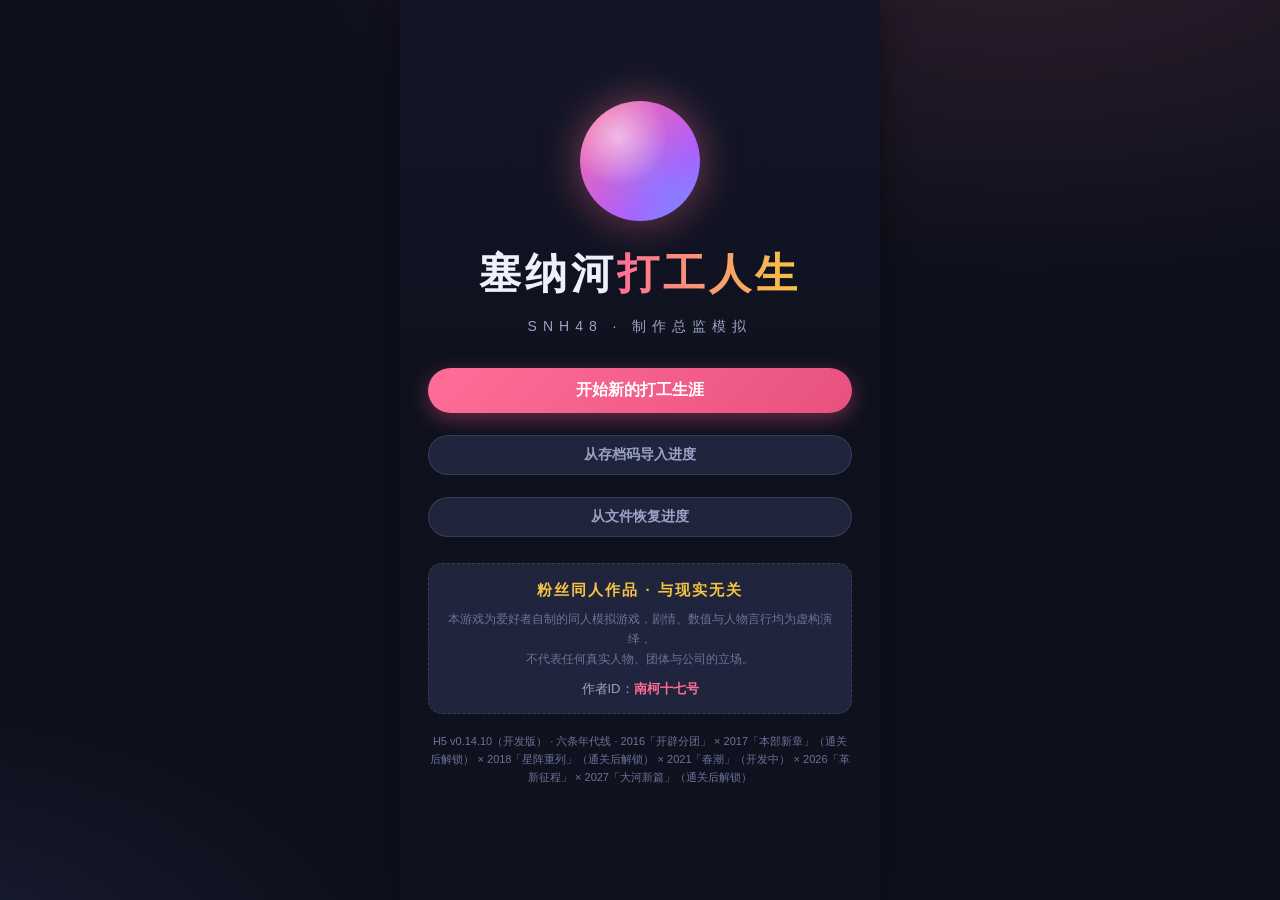
==== staging/index.html @ 8d4fa800 "Add files via upload" ====
<!DOCTYPE html>
<!-- ============================================================================
  《塞纳河打工人生》 H5 网页版
  ----------------------------------------------------------------------------
  粉丝同人作品，与现实无关。作者ID：南柯十七号
  ----------------------------------------------------------------------------
  项目结构（给后续维护者/AI 会话）：
    index.html            入口页面，包含全部屏幕的 DOM 骨架
    css/style.css         全部样式（移动端优先的 H5 竖屏布局）
    js/compat.js          兼容性预检（纯 ES5，第一个加载；老内核浏览器给出提示）
    js/data_members.js    2016 年 1 月在籍名单（116 人，来源 snh48wiki.top）
    js/data_members_2026.js  2026 年 1 月名单（本部 74 人 + 四分团简卡 159 人）
    js/data_story.js      2016 剧情数据：序章、月度事件、随机事件池、结局
    js/data_story_2026.js 2026 剧情数据（含理念阵营映射 camp26Map）
    js/data_story_2017.js 2017「本部新章」剧情数据（由 2016 结局进入下一年开启）
    js/data_story_2018.js 2018「星阵重列」剧情数据（由 2017 结局进入下一年开启，组阁年）
    js/data_story_2019.js 2019「双岸」剧情数据（由 2018 结局进入下一年开启；TEB48/二次组阁/招新/限定团）
    js/data_story_2027.js 2027「大河新篇」剧情数据（由 2026 结局进入下一年开启，按阵营分叉）
    js/engine.js          游戏引擎：状态、回合结算、主线判定、存档（localStorage）
    js/ui.js              界面渲染与交互（屏幕切换、VN 播放器、点将窗、弹窗）
    js/main.js            启动入口
    docs/STORY.md         剧情总结与伏笔总表（改剧情先看）
    docs/DESIGN.md        设计文档（数值口径与机制设计）
    docs/DEPLOY.md        部署/分发指引
  ----------------------------------------------------------------------------
  脚本加载顺序固定为：compat → data_members → data_members_2026 → data_story
  → data_story_2026 → data_story_2017 → data_story_2018 → data_story_2019 → data_story_2020 → data_story_2027 → engine → ui → main
  全局命名空间：DATA / DATA2026 / STORY / Game / UI
============================================================================ -->
<html lang="zh-CN">
<head>
  <meta charset="UTF-8">
  <meta http-equiv="X-UA-Compatible" content="IE=edge">
  <meta name="viewport" content="width=device-width, initial-scale=1.0, viewport-fit=cover">
  <meta name="description" content="《塞纳河打工人生》——SNH48 制作总监模拟 · 粉丝同人游戏">
  <title>塞纳河打工人生 · 粉丝同人作品</title>
  <link rel="stylesheet" href="css/style.css">
</head>
<body>
<!-- 兼容性提示层（内联样式：即使 style.css 加载失败也必须能显示） -->
<div id="compat-warn" style="display:none; position:fixed; left:0; top:0; width:100%; height:100%; z-index:9999; background:#0e101c; color:#eef1fa; padding:48px 24px; text-align:center; font-family:'Microsoft YaHei',sans-serif; box-sizing:border-box;">
  <div id="compat-title" style="font-size:20px; font-weight:bold; margin-bottom:16px;"></div>
  <div id="compat-detail" style="font-size:14px; line-height:2; color:#9aa3c4;"></div>
</div>
<!-- CSS 加载探针（compat.js 读取其计算样式判断 style.css 是否生效） -->
<div id="css-probe"></div>
<div id="app">

  <!-- ======================== 屏幕一：标题页 ======================== -->
  <section id="screen-title" class="screen">
    <div class="title-wrap">
      <div class="title-deco" aria-hidden="true"></div>
      <h1 class="game-title">塞纳河<span class="title-accent">打工人生</span></h1>
      <p class="game-subtitle">SNH48 · 制作总监模拟</p>
      <div class="title-actions">
        <button id="btn-continue" class="save-card hidden">
          <span class="sc-badge">存档</span>
          <span class="sc-info"><b id="sc-line1">读取存档 · 继续经营</b><i id="sc-line2"></i></span>
          <span class="sc-arrow">▶</span>
        </button>
        <button id="btn-new" class="btn btn-primary">开始新的打工生涯</button>
        <button id="btn-import-title" class="btn btn-ghost btn-small hidden">从存档码导入进度</button>
        <button id="btn-file-title" class="btn btn-ghost btn-small">从文件恢复进度</button>
      </div>
      <!-- 存档文件选择器（隐藏，标题页/系统页共用） -->
      <input id="save-file-input" type="file" accept=".sg48save,.json,application/json" style="display:none">
      <div class="title-disclaimer">
        <p class="fan-tag">粉丝同人作品 · 与现实无关</p>
        <p class="disclaimer-detail">本游戏为爱好者自制的同人模拟游戏，剧情、数值与人物言行均为虚构演绎，<br>不代表任何真实人物、团体与公司的立场。</p>
        <p class="author-line">作者ID：<span class="author-name">南柯十七号</span></p>
      </div>
      <p class="version-line">H5 v0.14.10（开发版） · 六条年代线 · 2016「开辟分团」 × 2017「本部新章」（通关后解锁） × 2018「星阵重列」（通关后解锁） × 2021「春潮」（开发中） × 2026「革新征程」 × 2027「大河新篇」（通关后解锁）</p>
    </div>
  </section>

  <!-- ======================== 屏幕二：开局设定 ======================== -->
  <section id="screen-start" class="screen hidden">
    <div class="start-wrap">
      <h2 class="screen-title">入职登记表</h2>
      <p class="screen-hint">丝芭传媒人事部 · 请填写您的姓名并选择入职年代</p>

      <div class="form-block">
        <label class="form-label" for="input-name">你的名字（将作为制作总监署名出现在剧情中）</label>
        <input id="input-name" class="text-input" type="text" maxlength="12" placeholder="例如：南柯" autocomplete="off">
      </div>

      <div class="era-cards">
        <!-- 2016 开局卡（已实装） -->
        <div id="era-card-2016" class="era-card era-2016" role="button" tabindex="0">
          <div class="era-year">2016</div>
          <div class="era-name">开辟分团</div>
          <p class="era-desc">创业初成，董事会决心把「塞纳河」的支流引向全国。<br>与AKB48方携手筹办分团，操盘总选举与金曲大赏，<br>替叶盛扛起与48个女孩的日常。</p>
          <div class="era-status era-open">● 已实装 · 点击选择</div>
        </div>
        <!-- 2026 开局卡（v0.4 已实装） -->
        <div id="era-card-2026" class="era-card era-2026" role="button" tabindex="0">
          <div class="era-year">2026</div>
          <div class="era-name">革新征程</div>
          <p class="era-desc">分家、选秀冲击、创始人离世、合约纠纷……<br>大股东陶莺手握末位淘汰与CGT48重建的答卷，<br>而这条河能否重燃，取决于新来的你。</p>
          <div class="era-status era-open">● 已实装 · 点击选择</div>
        </div>
        <!-- 快速通道入口卡（v0.13.11：二级菜单选年份，并入所有快速通道） -->
        <div id="era-card-fast" class="era-card era-fast" role="button" tabindex="0">
          <div class="era-year">⚡ 快速通道</div>
          <div class="era-name">中途年份直入</div>
          <p class="era-desc">跳过此前年份的剧情，开局前补选关键决策。<br>点击展开年份菜单：2017 / 2018 / 2019 / 2020 / 2027。</p>
          <div class="era-status era-fast">⚡ 点击选择年份</div>
        </div>
      </div>

      <p id="fast-track-warn" class="fast-warn hidden">⚡ 快速通道：从中间年份开局将<strong>无法完整经历此前年份的剧情与经营积累</strong>，开局前需补选影响当年的关键决策（按史实默认预选）。<strong>使用快速通道可能导致花名册错乱、未知 bug 增加等情况</strong>——推荐玩家从头开始经营（2016 / 2026 开局），快速通道仅供作者实测与已通关前作、只想体验新内容的玩家使用。</p>

      <button id="btn-start-game" class="btn btn-primary btn-big" disabled>签约入职 →</button>
      <button id="btn-back-title" class="btn btn-ghost btn-small">← 返回标题</button>
    </div>
  </section>

  <!-- ======================== 屏幕三：视觉小说（序章 / 大事件共用） ======================== -->
  <section id="screen-vn" class="screen hidden">
    <div class="vn-stage">
      <div id="vn-scene-label" class="vn-scene-label"></div>
      <div id="vn-body" class="vn-body">
        <!-- 对话内容动态渲染 -->
      </div>
      <div id="vn-footer" class="vn-footer">
        <div id="vn-hint" class="vn-hint">点击画面继续 ▼</div>
      </div>
    </div>
  </section>

  <!-- ======================== 屏幕四：经营主界面 ======================== -->
  <section id="screen-game" class="screen hidden">
    <!-- 顶部：日期与行动点 -->
    <header class="hud-top">
      <div id="hud-date" class="hud-date">2016年1月</div>
      <div id="hud-ap" class="hud-ap"></div>
    </header>
    <!-- 资源栏 -->
    <div id="hud-res" class="hud-res"></div>
    <!-- 标签页 -->
    <nav class="tabs">
      <button class="tab active" data-tab="board">看板</button>
      <button class="tab" data-tab="members">成员</button>
      <button class="tab" data-tab="log">日志</button>
      <button class="tab" data-tab="sys">系统</button>
    </nav>
    <!-- 看板页：主线进度 + 本月行动 -->
    <div id="tab-board" class="tab-page">
      <div id="quest-cards"></div>
      <h3 class="section-label">本月行动 <span id="ap-note" class="ap-note"></span></h3>
      <div id="action-grid" class="action-grid"></div>
    </div>
    <!-- 成员页 -->
    <div id="tab-members" class="tab-page hidden">
      <div id="team-filter" class="team-filter"></div>
      <div id="member-list" class="member-list"></div>
    </div>
    <!-- 日志页 -->
    <div id="tab-log" class="tab-page hidden">
      <div id="log-list" class="log-list"></div>
    </div>
    <!-- 系统页 -->
    <div id="tab-sys" class="tab-page hidden">
      <div class="sys-block">
        <p class="sys-note">游戏每月结束会自动保存到本机浏览器（localStorage）。<br>换浏览器或清除缓存会丢失进度。</p>
        <button id="btn-save" class="btn btn-ghost">手动保存一次</button>
        <button id="btn-load" class="btn btn-ghost">读取存档</button>
        <button id="btn-export-file" class="btn btn-ghost">保存进度到文件（防丢档）</button>
        <button id="btn-import-file" class="btn btn-ghost">从文件恢复进度</button>
        <button id="btn-export-code" class="btn btn-ghost">导出存档码</button>
        <button id="btn-import-code" class="btn btn-ghost">导入存档码</button>
        <button id="btn-to-title" class="btn btn-danger-ghost">放弃任期，回到标题</button>
      </div>
      <div class="sys-block sys-about">
        <p class="fan-tag">粉丝同人作品 · 与现实无关</p>
        <p class="disclaimer-detail">人物言行均为虚构，名单考据参考 snh48wiki.top（同人考据用）。</p>
        <p class="author-line">作者ID：<span class="author-name">南柯十七号</span></p>
      </div>
    </div>
    <!-- 月末结算浮层（在 modal-root 中渲染） -->
  </section>

  <!-- ======================== 屏幕五：结局 ======================== -->
  <section id="screen-ending" class="screen hidden">
    <div class="ending-wrap">
      <div id="ending-rank" class="ending-rank"></div>
      <h2 id="ending-title" class="ending-title"></h2>
      <div id="ending-text" class="ending-text"></div>
      <div id="ending-stats" class="ending-stats"></div>
      <div class="ending-actions">
        <button id="btn-ending-restart" class="btn btn-primary">再打一次工</button>
        <button id="btn-ending-title" class="btn btn-ghost">回到标题</button>
      </div>
    </div>
  </section>

  <!-- 通用弹窗容器（月末结算、事件选择、成员选择等） -->
  <div id="modal-root" class="modal-root hidden"></div>
  <!-- 轻提示 -->
  <div id="toast" class="toast hidden"></div>
</div>

<!-- 脚本：顺序固定，勿调整。compat.js 必须最前（纯 ES5 预检，老内核浏览器给出提示） -->
<script src="js/compat.js"></script>
<script src="js/data_members.js"></script>
<script src="js/data_members_2026.js"></script>
<script src="js/data_story.js"></script>
<script src="js/data_story_2026.js"></script>
<script src="js/data_story_2017.js"></script>
<script src="js/data_story_2018.js"></script>
<script src="js/data_story_2019.js"></script>
<script src="js/data_story_2020.js"></script>
<script src="js/data_story_2021.js"></script>
<script src="js/data_story_2027.js"></script>
<script src="js/engine.js"></script>
<script src="js/ui.js"></script>
<script src="js/main.js"></script>
</body>
</html>
---- staging/css/style.css ----
/* ============================================================================
   《塞纳河打工人生》 H5 样式
   ----------------------------------------------------------------------------
   设计思路：
   - H5 竖屏优先：#app 限宽 480px 居中，桌面端两侧铺夜景渐变
   - 主题：深夜河岸 + 应援粉（2016 线主色）+ 靛蓝（2026 线预留）
   - 全部为纯 CSS，无外部依赖，可离线运行
   ========================================================================== */

/* ---------- 基础与变量 ---------- */
:root {
  --bg-deep: #0e101c;
  --bg-soft: #1a1e30;
  --panel: rgba(32, 37, 62, 0.92);
  --panel-soft: rgba(42, 48, 78, 0.65);
  --panel-border: rgba(112, 124, 176, 0.28);
  --pink: #ff6e98;          /* 2016 线主题色 */
  --pink-deep: #e8517e;
  --blue: #768eff;          /* 2026 线主题色（预留） */
  --gold: #f5c542;
  --green: #4ade80;
  --red: #f87171;
  --text-main: #eef1fa;
  --text-dim: #9aa3c4;
  --text-faint: #6a7398;
  --radius: 14px;
  --shadow: 0 8px 28px rgba(0, 0, 0, 0.45);
}

* { box-sizing: border-box; margin: 0; padding: 0; -webkit-tap-highlight-color: transparent; }

html, body { height: 100%; }

body {
  font-family: "PingFang SC", "Hiragino Sans GB", "Microsoft YaHei", "Noto Sans SC", sans-serif;
  color: var(--text-main);
  background:
    radial-gradient(1200px 600px at 80% -10%, rgba(255, 110, 152, 0.14), transparent 60%),
    radial-gradient(900px 500px at -10% 110%, rgba(118, 142, 255, 0.12), transparent 55%),
    var(--bg-deep);
  display: flex;
  justify-content: center;
  line-height: 1.65;
}

#app {
  position: relative;
  width: 100%;
  max-width: 480px;
  min-height: 100vh;
  min-height: 100dvh;
  background: linear-gradient(180deg, #131627 0%, #0e101c 55%, #10121f 100%);
  box-shadow: var(--shadow);
  overflow: hidden;
}

/* ---------- 兼容性探针（js/compat.js 读取计算样式，判断 style.css 是否生效） ---------- */
#css-probe { position: absolute; left: -9999px; top: -9999px; width: 1px; height: 1px; border-radius: 10px; }

/* ---------- 通用组件 ---------- */
.screen { position: absolute; inset: 0; overflow-y: auto; padding-bottom: 24px; }
.hidden { display: none !important; }

.btn {
  display: inline-block;
  border: none;
  border-radius: 999px;
  padding: 12px 26px;
  font-size: 16px;
  font-weight: 600;
  color: var(--text-main);
  background: var(--panel-soft);
  border: 1px solid var(--panel-border);
  cursor: pointer;
  transition: transform 0.12s ease, filter 0.12s ease, opacity 0.12s;
  font-family: inherit;
}
.btn:active { transform: scale(0.96); }
.btn:disabled { opacity: 0.38; cursor: not-allowed; }
.btn-primary {
  background: linear-gradient(135deg, var(--pink) 0%, var(--pink-deep) 100%);
  border: none;
  color: #fff;
  box-shadow: 0 6px 20px rgba(232, 81, 126, 0.4);
}
.btn-primary:hover:not(:disabled) { filter: brightness(1.08); }
.btn-ghost:hover:not(:disabled) { filter: brightness(1.25); }
.btn-danger-ghost { color: var(--red); border-color: rgba(248, 113, 113, 0.4); }
.btn-big { width: 100%; padding: 15px; font-size: 17px; }
.btn-small { width: 100%; margin-top: 10px; padding: 10px; font-size: 14px; color: var(--text-dim); }

/* ---------- 标题页 ---------- */
#screen-title { display: flex; align-items: center; }
.title-wrap { width: 100%; padding: 40px 28px 28px; text-align: center; }

.title-deco {
  width: 120px; height: 120px;
  margin: 0 auto 18px;
  border-radius: 50%;
  background:
    radial-gradient(circle at 32% 30%, rgba(255,255,255,0.55), transparent 42%),
    radial-gradient(circle at 70% 75%, rgba(118,142,255,0.5), transparent 50%),
    linear-gradient(135deg, var(--pink), #b05cff 70%, var(--blue));
  box-shadow: 0 0 42px rgba(255, 110, 152, 0.45);
  animation: glow 3.2s ease-in-out infinite;
}
@keyframes glow {
  0%, 100% { box-shadow: 0 0 30px rgba(255,110,152,0.35); }
  50%      { box-shadow: 0 0 58px rgba(255,110,152,0.65); }
}

.game-title { font-size: 42px; font-weight: 800; letter-spacing: 4px; }
.title-accent {
  background: linear-gradient(90deg, var(--pink), var(--gold));
  -webkit-background-clip: text; background-clip: text; color: transparent;
}
.game-subtitle { margin-top: 6px; color: var(--text-dim); letter-spacing: 6px; font-size: 14px; }

.title-actions { margin: 30px 0 26px; display: flex; flex-direction: column; gap: 12px; }

/* 标题页读档卡：显式入口 + 存档详情（年代/进度/资金） */
.save-card {
  display: flex;
  align-items: center;
  gap: 12px;
  width: 100%;
  text-align: left;
  padding: 13px 16px;
  border-radius: var(--radius);
  border: 1px solid rgba(245, 197, 66, 0.45);
  background: rgba(245, 197, 66, 0.08);
  color: var(--text-main);
  cursor: pointer;
  font-family: inherit;
  transition: transform 0.12s, filter 0.12s;
}
.save-card:hover { filter: brightness(1.2); }
.save-card:active { transform: scale(0.98); }
.sc-badge {
  flex: none;
  padding: 3px 10px;
  border-radius: 999px;
  background: linear-gradient(135deg, var(--gold), #d99a1e);
  color: #221a05;
  font-size: 12px;
  font-weight: 800;
  letter-spacing: 2px;
}
.sc-info { flex: 1; display: flex; flex-direction: column; gap: 2px; min-width: 0; }
.sc-info b { font-size: 14.5px; }
.sc-info i { font-style: normal; font-size: 11.5px; color: var(--text-dim); }
.sc-arrow { flex: none; color: var(--gold); font-size: 14px; }

/* 存档码文本域 */
.code-area {
  width: 100%;
  min-height: 110px;
  padding: 10px 12px;
  border-radius: 10px;
  border: 1px solid var(--panel-border);
  background: rgba(0, 0, 0, 0.25);
  color: var(--text-main);
  font-family: Consolas, "Courier New", monospace;
  font-size: 11px;
  line-height: 1.5;
  word-break: break-all;
  resize: vertical;
  outline: none;
}
.code-area:focus { border-color: var(--gold); }

.title-disclaimer {
  border: 1px dashed var(--panel-border);
  border-radius: var(--radius);
  background: var(--panel-soft);
  padding: 14px 12px;
}
.fan-tag { color: var(--gold); font-weight: 700; font-size: 15px; letter-spacing: 2px; }
.disclaimer-detail { margin-top: 6px; color: var(--text-faint); font-size: 12px; line-height: 1.7; }
.author-line { margin-top: 8px; color: var(--text-dim); font-size: 13px; }
.author-name { color: var(--pink); font-weight: 700; }
.version-line { margin-top: 18px; color: var(--text-faint); font-size: 11px; }

/* ---------- 开局设定页 ---------- */
.start-wrap { padding: 34px 22px; }
.screen-title { font-size: 24px; letter-spacing: 2px; }
.screen-hint { color: var(--text-dim); font-size: 13px; margin: 6px 0 22px; }

.form-block { margin-bottom: 22px; }
.form-label { display: block; font-size: 13px; color: var(--text-dim); margin-bottom: 8px; }
.text-input {
  width: 100%;
  padding: 13px 16px;
  font-size: 17px;
  color: var(--text-main);
  background: var(--panel);
  border: 1px solid var(--panel-border);
  border-radius: 12px;
  outline: none;
  font-family: inherit;
}
.text-input:focus { border-color: var(--pink); }

.era-cards { display: flex; flex-direction: column; gap: 14px; margin-bottom: 24px; }
.era-card {
  position: relative;
  border-radius: var(--radius);
  padding: 16px 18px 14px;
  border: 1px solid var(--panel-border);
  background: var(--panel);
  cursor: pointer;
  transition: transform 0.15s, border-color 0.15s, box-shadow 0.15s;
}
.era-card:active { transform: scale(0.98); }
.era-2016 { border-left: 4px solid var(--pink); }
.era-2026 { border-left: 4px solid var(--blue); }
.era-2017 { border-left: 4px solid var(--gold); }
.era-2018 { border-left: 4px solid #f6ad55; }
.era-2019 { border-left: 4px solid #9f7aea; }
.era-2027 { border-left: 4px solid #2dd4bf; }
.era-fast { border-left: 4px solid var(--gold); }
.era-card.selected {
  border-color: var(--pink);
  box-shadow: 0 0 0 1px var(--pink), 0 8px 24px rgba(232, 81, 126, 0.25);
}
.era-card.locked { opacity: 0.8; }
.era-year { font-size: 30px; font-weight: 800; line-height: 1.1; }
.era-2016 .era-year { color: var(--pink); }
.era-2026 .era-year { color: var(--blue); }
.era-2017 .era-year { color: var(--gold); }
.era-2018 .era-year { color: #f6ad55; }
.era-2019 .era-year { color: #9f7aea; }
.era-2027 .era-year { color: #2dd4bf; }
.era-fast .era-year { color: var(--gold); }
.era-status.era-fast { color: var(--gold); }
.fast-warn {
  font-size: 12.5px; line-height: 1.7; color: var(--text-dim);
  background: rgba(240, 200, 110, 0.08);
  border: 1px dashed rgba(240, 200, 110, 0.45);
  border-radius: 10px; padding: 10px 14px; margin-bottom: 18px;
}
.fast-warn.hidden { display: none; }
.modal-card .fast-warn { margin: 0 0 14px; }   /* 弹窗内的快速通道警示块 */
.era-name { font-size: 17px; font-weight: 700; margin: 2px 0 8px; letter-spacing: 3px; }
.era-desc { font-size: 13px; color: var(--text-dim); }
.era-status { margin-top: 10px; font-size: 12px; font-weight: 700; }
.era-open { color: var(--green); }
.era-locked { color: var(--text-faint); }

/* ---------- 视觉小说（VN） ---------- */
#screen-vn { padding: 0; display: flex; flex-direction: column; }
.vn-stage {
  flex: 1;
  display: flex;
  flex-direction: column;
  justify-content: flex-end;
  min-height: 100%;
  background:
    radial-gradient(700px 400px at 70% 15%, rgba(255, 110, 152, 0.16), transparent 60%),
    radial-gradient(600px 380px at 15% 85%, rgba(118, 142, 255, 0.14), transparent 55%),
    linear-gradient(180deg, #161a2e, #0d0f1a);
  cursor: pointer;
}
.vn-scene-label {
  margin: 26px 22px 0;
  font-size: 12px;
  letter-spacing: 4px;
  color: var(--text-faint);
  text-align: center;
}
.vn-body { padding: 22px 22px 10px; min-height: 46vh; display: flex; flex-direction: column; justify-content: flex-end; }

.vn-page { animation: fadeUp 0.35s ease; }
@keyframes fadeUp { from { opacity: 0; transform: translateY(10px); } to { opacity: 1; transform: none; } }

.vn-speaker {
  display: inline-block;
  padding: 4px 16px;
  border-radius: 10px 10px 0 0;
  background: linear-gradient(135deg, var(--pink), var(--pink-deep));
  color: #fff;
  font-weight: 700;
  font-size: 15px;
  letter-spacing: 2px;
}
.vn-speaker.speaker-wangjing { background: linear-gradient(135deg, #b05cff, #7b3ff0); }
.vn-speaker.speaker-yesheng  { background: linear-gradient(135deg, #3ec98f, #1f9e6b); }
.vn-speaker.speaker-akb      { background: linear-gradient(135deg, #f5c542, #e09b2d); color: #221a05; }
.vn-speaker.speaker-wangzj   { background: linear-gradient(135deg, #768eff, #4a5fd8); }
.vn-speaker.speaker-me       { background: linear-gradient(135deg, #f78fb3, #e8517e); }

.vn-text {
  background: var(--panel);
  border: 1px solid var(--panel-border);
  border-radius: 0 var(--radius) var(--radius) var(--radius);
  padding: 14px 16px;
  font-size: 15.5px;
  white-space: pre-wrap;
  box-shadow: var(--shadow);
}
.vn-text.narration { border-radius: var(--radius); color: var(--text-dim); font-size: 14.5px; }

.vn-choices { display: flex; flex-direction: column; gap: 10px; margin-top: 16px; cursor: default; }
.vn-choice {
  padding: 12px 16px;
  border-radius: 12px;
  border: 1px solid var(--pink);
  background: rgba(255, 110, 152, 0.12);
  color: var(--text-main);
  font-size: 15px;
  text-align: left;
  cursor: pointer;
  transition: background 0.15s, transform 0.1s;
  font-family: inherit;
}
.vn-choice:hover { background: rgba(255, 110, 152, 0.28); }
.vn-choice:active { transform: scale(0.98); }

.vn-footer { padding: 10px 22px calc(18px + env(safe-area-inset-bottom)); text-align: right; }
.vn-hint { color: var(--text-faint); font-size: 12px; animation: blink 1.4s infinite; }
@keyframes blink { 50% { opacity: 0.3; } }

/* ---------- 经营主界面 ---------- */
#screen-game { padding: 0 0 30px; }
.hud-top {
  position: sticky; top: 0; z-index: 5;
  display: flex; justify-content: space-between; align-items: center;
  padding: 14px 18px 10px;
  background: linear-gradient(180deg, rgba(19, 22, 39, 0.98), rgba(19, 22, 39, 0.86));
  backdrop-filter: blur(6px);
}
.hud-date { font-size: 18px; font-weight: 800; letter-spacing: 1px; }
.hud-ap { font-size: 15px; letter-spacing: 2px; }
.hud-ap .ap-on { color: var(--pink); }
.hud-ap .ap-off { color: var(--text-faint); }

.hud-res {
  display: grid;
  grid-template-columns: repeat(5, 1fr);
  gap: 6px;
  padding: 4px 14px 10px;
}
.res-chip {
  background: var(--panel-soft);
  border: 1px solid var(--panel-border);
  border-radius: 10px;
  padding: 6px 4px 7px;
  text-align: center;
}
.res-label { font-size: 10.5px; color: var(--text-dim); }
.res-value { font-size: 15px; font-weight: 800; margin-top: 1px; }
.res-value.v-money { color: var(--gold); }
.res-value.v-heat  { color: var(--pink); }
.res-value.v-morale{ color: var(--green); }
.res-value.v-burden{ color: #ffb35c; }
.res-value.v-train { color: #6fd7ff; }
.res-value.warn { animation: pulse 1s infinite; }
@keyframes pulse { 50% { opacity: 0.45; } }

.tabs {
  position: sticky; top: 54px; z-index: 4;
  display: flex;
  background: rgba(19, 22, 39, 0.95);
  border-bottom: 1px solid var(--panel-border);
}
.tab {
  flex: 1;
  padding: 10px 0;
  background: none;
  border: none;
  color: var(--text-dim);
  font-size: 14.5px;
  font-weight: 600;
  cursor: pointer;
  border-bottom: 2px solid transparent;
  font-family: inherit;
}
.tab.active { color: var(--pink); border-bottom-color: var(--pink); }

.tab-page { padding: 16px 16px 8px; }
.section-label { font-size: 14px; color: var(--text-dim); margin: 18px 0 10px; letter-spacing: 1px; }
.ap-note { color: var(--pink); font-size: 12px; }

/* 主线看板卡片 */
.quest-card {
  border-radius: var(--radius);
  border: 1px solid var(--panel-border);
  background: var(--panel);
  padding: 13px 15px;
  margin-bottom: 12px;
}
.quest-head { display: flex; justify-content: space-between; align-items: baseline; }
.quest-name { font-size: 15.5px; font-weight: 800; }
.quest-tag { font-size: 11px; color: var(--text-faint); }
.quest-tag.q-done { color: var(--green); }
.quest-tag.q-open { color: var(--gold); }
.quest-desc { font-size: 12.5px; color: var(--text-dim); margin-top: 4px; }
.quest-progress { display: flex; gap: 5px; margin-top: 9px; }
.p-dot { flex: 1; height: 6px; border-radius: 3px; background: rgba(255,255,255,0.1); }
.p-dot.on { background: var(--pink); box-shadow: 0 0 8px rgba(255,110,152,0.6); }
.quest-detail { margin-top: 8px; font-size: 12.5px; color: var(--gold); }

/* 行动按钮 */
.action-grid { display: grid; grid-template-columns: 1fr 1fr; gap: 10px; }
.action-btn {
  border-radius: 12px;
  border: 1px solid var(--panel-border);
  background: var(--panel);
  padding: 11px 12px;
  text-align: left;
  color: var(--text-main);
  cursor: pointer;
  transition: transform 0.1s, border-color 0.15s;
  font-family: inherit;
}
.action-btn:active { transform: scale(0.97); }
.action-btn:hover:not(:disabled) { border-color: var(--pink); }
.action-btn:disabled { opacity: 0.35; cursor: not-allowed; }
.action-name { font-size: 14.5px; font-weight: 700; }
.action-name .act-cost { font-size: 11px; color: var(--text-faint); font-weight: 400; margin-left: 4px; }
.action-desc { font-size: 11.5px; color: var(--text-dim); margin-top: 3px; line-height: 1.55; }
.action-btn.q-main { border-color: rgba(255, 110, 152, 0.55); }
.action-btn.q-main .action-name { color: var(--pink); }
.action-btn.ap-zero { opacity: 0.35; }

/* 成员页 */
.team-filter { display: flex; gap: 7px; flex-wrap: wrap; margin-bottom: 12px; }
.tf-chip {
  padding: 5px 13px;
  border-radius: 999px;
  font-size: 12.5px;
  border: 1px solid var(--panel-border);
  background: var(--panel-soft);
  color: var(--text-dim);
  cursor: pointer;
  font-family: inherit;
}
.tf-chip.on { color: #fff; background: var(--pink-deep); border-color: var(--pink-deep); }

.member-list { display: grid; grid-template-columns: 1fr 1fr; gap: 9px; }
.member-card {
  border-radius: 12px;
  border: 1px solid var(--panel-border);
  background: var(--panel);
  padding: 10px 11px;
}
.member-card.mc-left { opacity: 0.42; filter: grayscale(0.7); }
/* 【成员属性系统 v2】成员卡可点击查看详情 */
.member-card.mc-click { cursor: pointer; transition: border-color .15s, box-shadow .15s; }
.member-card.mc-click:hover { border-color: var(--pink-deep); box-shadow: 0 0 0 2px rgba(255, 122, 158, .18); }
.mc-portrait {
  width: 100%;
  aspect-ratio: 3 / 4;
  object-fit: cover;
  object-position: top;
  border-radius: 8px;
  margin-bottom: 7px;
  display: block;
  background: var(--panel-soft);
}
.mc-name { font-size: 15px; font-weight: 700; }
.mc-name .mc-flag { font-size: 10px; color: var(--gold); font-weight: 400; margin-left: 4px; }
.mc-meta { font-size: 11px; color: var(--text-faint); margin-top: 2px; }
.mc-bar { height: 4px; border-radius: 2px; background: rgba(255,255,255,0.09); margin-top: 7px; overflow: hidden; }
.mc-bar i { display: block; height: 100%; border-radius: 2px; }
.mc-bar.pop i { background: var(--pink); }
.mc-bar.bond i { background: var(--green); }
.mc-bar-label { display: flex; justify-content: space-between; font-size: 10px; color: var(--text-faint); margin-top: 2px; }
/* v0.13.0 成员关系 & 队伍磨合度 */
.team-chem {
  grid-column: 1 / -1;
  border: 1px solid var(--panel-border);
  border-radius: 12px;
  background: var(--panel-soft);
  padding: 10px 12px;
}
.team-chem .tc-top { display: flex; justify-content: space-between; align-items: baseline; font-size: 13px; }
.team-chem .tc-top span { font-weight: 800; color: var(--gold); }
.team-chem .tc-bar { height: 5px; border-radius: 3px; background: rgba(255,255,255,0.09); margin-top: 7px; overflow: hidden; }
.team-chem .tc-bar i { display: block; height: 100%; border-radius: 3px; background: linear-gradient(90deg, var(--green), #a3e635); }
.team-chem.low .tc-bar i { background: linear-gradient(90deg, var(--red), #fb923c); }
.team-chem .tc-note { margin-top: 6px; font-size: 11px; color: var(--text-dim); }
.team-chem.low .tc-note { color: #fca5a5; }
.mc-rels { margin-top: 6px; font-size: 10px; color: var(--text-dim); line-height: 1.5; }
.team-badge {
  display: inline-block;
  font-size: 10px;
  padding: 1px 7px;
  border-radius: 999px;
  margin-right: 5px;
  background: var(--panel-soft);
  border: 1px solid var(--panel-border);
  color: var(--text-dim);
  vertical-align: 1px;
}
.tb-SII { color: #7fd7ff; border-color: rgba(127, 215, 255, 0.4); }
.tb-NII { color: #ffb3d9; border-color: rgba(255, 179, 217, 0.4); }
.tb-HII { color: #c3a6ff; border-color: rgba(195, 166, 255, 0.4); }
.tb-X   { color: #ffe08a; border-color: rgba(255, 224, 138, 0.4); }
.tb-XII { color: #9dffcf; border-color: rgba(157, 255, 207, 0.4); }
.tb-K   { color: #cfd5ee; border-color: rgba(207, 213, 238, 0.4); }
.tb-BEJ48 { color: #ff9b8a; border-color: rgba(255, 155, 138, 0.4); }   /* 分团：BEJ48 */
.tb-GNZ48 { color: #7fe3d2; border-color: rgba(127, 227, 210, 0.4); }   /* 分团：GNZ48 */
.tb-CKG48 { color: #ffd166; border-color: rgba(255, 209, 102, 0.4); }   /* 分团：CKG48 */
.tb-SHY48 { color: #9be7ff; border-color: rgba(155, 231, 255, 0.4); }   /* 分团：SHY48（2017 本部新章线） */
.tb-TEB48 { color: #9f7aea; border-color: rgba(159, 122, 234, 0.4); }   /* 分团：TEB48（2019 双岸线，台湾） */
.tb-CGT48 { color: #c3a6ff; border-color: rgba(195, 166, 255, 0.4); }   /* 分团：CGT48 */
.tb-WH48  { color: #86c5ff; border-color: rgba(134, 197, 255, 0.4); }   /* 分团：WH48（2027 大河新篇线·架空） */
.tb-PREP { color: #cfd5ee; border-color: rgba(207, 213, 238, 0.4); }    /* 本部：预备生 */

/* 移籍分团的成员卡：不算离团，绿色描边以示「新河创始成员」 */
.member-card.mc-branch { border-color: rgba(74, 222, 128, 0.38); }

/* 荣誉殿堂/影视部成员卡：金色描边（杨冰怡连霸升堂 / 鞠婧祎重新签约转入影视部） */
.member-card.mc-hall { border-color: rgba(245, 197, 66, 0.55); box-shadow: 0 0 12px rgba(245, 197, 66, 0.15); }
.tb-HALL { color: var(--gold); border-color: rgba(245, 197, 66, 0.5); }
.speaker-x { background: linear-gradient(135deg, #ffe08a, #f0a53c); }   /* 杨冰怡（Team X 队长·殿堂） */
.speaker-aji { background: linear-gradient(135deg, #5eead4, #0d9488); }  /* 阿吉（2017 新媒体运营） */
.speaker-gjh { background: linear-gradient(135deg, #f472b6, #db2777); }  /* 葛佳慧（2019 谈心） */
.speaker-fxd { background: linear-gradient(135deg, #93c5fd, #2563eb); }  /* 冯薪朵（2019 请缨） */
.speaker-htt { background: linear-gradient(135deg, #a5b4fc, #6366f1); }  /* 黄婷婷（2019 解约请求） */

/* 结局页「进入下一年」入口按钮（2016 → 2017 本部新章） */
#btn-ending-next { margin-top: 0; }

/* 日志页 */
.log-list { display: flex; flex-direction: column; gap: 10px; }
.log-month { font-size: 12px; color: var(--text-faint); letter-spacing: 2px; margin-top: 6px; }
.log-item {
  background: var(--panel-soft);
  border-left: 3px solid var(--panel-border);
  border-radius: 0 10px 10px 0;
  padding: 9px 12px;
  font-size: 13px;
  color: var(--text-dim);
}
.log-item.t-main { border-left-color: var(--pink); color: var(--text-main); }
.log-item.t-good { border-left-color: var(--green); }
.log-item.t-bad  { border-left-color: var(--red); }
.log-item.t-gold { border-left-color: var(--gold); }

/* 系统页 */
.sys-block { display: flex; flex-direction: column; gap: 10px; margin-bottom: 20px; }
.sys-note { font-size: 12.5px; color: var(--text-faint); }
.sys-about { text-align: center; border-top: 1px dashed var(--panel-border); padding-top: 18px; }

/* ---------- 弹窗 ---------- */
.modal-root {
  position: fixed; inset: 0; z-index: 50;
  background: rgba(8, 9, 16, 0.78);
  backdrop-filter: blur(3px);
  display: flex; align-items: flex-end; justify-content: center;
  animation: fadeIn 0.2s ease;
}
@keyframes fadeIn { from { opacity: 0; } to { opacity: 1; } }
.modal-card {
  width: 100%; max-width: 480px;
  max-height: 86vh;
  overflow-y: auto;
  background: linear-gradient(180deg, #1d2136, #14172a);
  border: 1px solid var(--panel-border);
  border-bottom: none;
  border-radius: 20px 20px 0 0;
  padding: 22px 20px calc(24px + env(safe-area-inset-bottom));
  animation: slideUp 0.25s ease;
}
@keyframes slideUp { from { transform: translateY(40px); opacity: 0.4; } to { transform: none; opacity: 1; } }
.modal-title { font-size: 18px; font-weight: 800; letter-spacing: 1px; margin-bottom: 4px; }
.modal-sub { font-size: 12px; color: var(--text-faint); margin-bottom: 14px; }
.modal-text { font-size: 14.5px; white-space: pre-wrap; color: var(--text-dim); margin-bottom: 16px; }
.modal-choices { display: flex; flex-direction: column; gap: 10px; }
.modal-close { margin-top: 16px; width: 100%; }

/* 快速通道·决策补选窗 */
.ft-group-title { font-size: 13px; font-weight: 700; letter-spacing: 1px; color: var(--gold); margin: 14px 0 8px; }
.ft-group .ft-opt {
  text-align: left; border-radius: 12px; border: 1px solid var(--panel-border);
  background: var(--panel-soft); color: var(--text-main); padding: 10px 14px;
  cursor: pointer; font-family: inherit; font-size: 13.5px; line-height: 1.5;
}
.ft-group .ft-opt span { display: block; font-size: 11.5px; color: var(--text-faint); margin-top: 2px; }
.ft-group .ft-opt:hover { border-color: var(--pink); }
.ft-group .ft-opt.on { border-color: var(--gold); background: rgba(240, 200, 110, 0.10); box-shadow: 0 0 0 1px var(--gold); }

/* 结算行 */
.settle-row { display: flex; justify-content: space-between; padding: 7px 2px; font-size: 14px; border-bottom: 1px dashed rgba(255,255,255,0.07); }
.settle-row .sr-val { font-weight: 700; }
.sr-plus { color: var(--green); }
.sr-minus { color: var(--red); }

/* 总选举结果：TOP48 滚动名单 + 分团 TOP7 */
.ge-list { max-height: 44vh; overflow-y: auto; border: 1px solid var(--panel-border); border-radius: 12px; padding: 2px 12px; margin: 8px 0 12px; }
.ge-votes { color: var(--text-faint); font-size: 11px; font-weight: 400; margin-left: 4px; }
.ge-sub { color: var(--gold); font-size: 13px; font-weight: 700; letter-spacing: 1px; margin: 10px 0 6px; }
.ge-top7 { display: flex; flex-wrap: wrap; gap: 6px; margin-bottom: 10px; }
.ge-chip { background: var(--panel-soft); border: 1px solid var(--panel-border); border-radius: 999px; padding: 3px 11px; font-size: 12.5px; }

/* 陶莺（2016 线高层 / 2026 线公司法人）—— 分家后接替日方代表出场 */
.vn-speaker.speaker-tao { background: linear-gradient(135deg, #2dd4bf, #0f9b8e); }
/* 周马（GNZ48 运营总监）/ 孟波（CKG48 运营总监）—— 双线跨线 NPC */
.vn-speaker.speaker-zhouma { background: linear-gradient(135deg, #f97316, #ea580c); }
.vn-speaker.speaker-mengbo { background: linear-gradient(135deg, #f43f5e, #be123c); }
/* 廖捷频（BEJ48 北京总经理/总监）—— 稳重的紫金 */
.vn-speaker.speaker-liao { background: linear-gradient(135deg, #8b5cf6, #6d28d9); }
/* 邓森林（2017 线：SHY48 总监 / 新媒体部总监）—— 媒体蓝青 */
.vn-speaker.speaker-deng { background: linear-gradient(135deg, #38bdf8, #0369a1); }
/* 杜伟军（2016 线 CKG48 重庆总经理，只任总经理不接总监）—— 沉稳墨绿 */
.vn-speaker.speaker-du { background: linear-gradient(135deg, #4ade80, #15803d); }

/* 成员选择器 */
.pick-grid { display: grid; grid-template-columns: 1fr 1fr 1fr; gap: 8px; }
.pick-btn {
  border-radius: 10px;
  border: 1px solid var(--panel-border);
  background: var(--panel-soft);
  color: var(--text-main);
  padding: 9px 4px;
  font-size: 13px;
  cursor: pointer;
  font-family: inherit;
}
.pick-btn:hover { border-color: var(--pink); }
.pick-btn.on { border-color: var(--pink); background: rgba(255, 110, 152, 0.18); box-shadow: 0 0 0 1px var(--pink); }   /* 多选已选中 */
.pick-btn.on-sh { border-color: #7fd7ff; background: rgba(127, 215, 255, 0.14); box-shadow: 0 0 0 1px #7fd7ff; }   /* 安置：调往上海 */
.pick-btn.on-gz { border-color: #7fe3d2; background: rgba(127, 227, 210, 0.14); box-shadow: 0 0 0 1px #7fe3d2; }   /* 安置：调往广州 */
.pick-btn.on-cq { border-color: #ffd166; background: rgba(255, 209, 102, 0.14); box-shadow: 0 0 0 1px #ffd166; }   /* 安置：调往重庆 */
.pick-btn.on-sii { border-color: #7fd7ff; background: rgba(127, 215, 255, 0.14); box-shadow: 0 0 0 1px #7fd7ff; }  /* 升格：Team SII */
.pick-btn.on-nii { border-color: #ffb3d9; background: rgba(255, 179, 217, 0.14); box-shadow: 0 0 0 1px #ffb3d9; }  /* 升格：Team NII */
.pick-btn.on-hii { border-color: #c3a6ff; background: rgba(195, 166, 255, 0.14); box-shadow: 0 0 0 1px #c3a6ff; }  /* 升格：Team HII */
.pick-btn.on-x { border-color: #ffe08a; background: rgba(255, 224, 138, 0.14); box-shadow: 0 0 0 1px #ffe08a; }    /* 升格：Team X */
.pick-btn.on-xii { border-color: #9ae6b4; background: rgba(154, 230, 180, 0.14); box-shadow: 0 0 0 1px #9ae6b4; }  /* 组阁：Team XII */
.pick-btn.on-ft { border-color: #f6ad55; background: rgba(246, 173, 85, 0.14); box-shadow: 0 0 0 1px #f6ad55; }    /* 组阁：Team FT（新） */
.pick-btn.on-g { border-color: #68d391; background: rgba(104, 211, 145, 0.14); box-shadow: 0 0 0 1px #68d391; }      /* GNZ48重组：Team G */
.pick-btn.on-niii { border-color: #63b3ed; background: rgba(99, 179, 237, 0.14); box-shadow: 0 0 0 1px #63b3ed; }    /* GNZ48重组：Team NIII */
.pick-btn.on-z { border-color: #ed64a6; background: rgba(237, 100, 166, 0.14); box-shadow: 0 0 0 1px #ed64a6; }      /* GNZ48重组：Team Z */
.pick-btn.on-drop { border-color: #fc8181; background: rgba(252, 129, 129, 0.12); box-shadow: 0 0 0 1px #fc8181; } /* 组阁：落编移籍分团/移籍IDFT/暂不招录 */
.pick-btn.on-bej { border-color: #ff9b8a; background: rgba(255, 155, 138, 0.14); box-shadow: 0 0 0 1px #ff9b8a; }   /* 2019 招新：BEJ48 预备生 */
.pick-btn.on-gnz { border-color: #7fe3d2; background: rgba(127, 227, 210, 0.14); box-shadow: 0 0 0 1px #7fe3d2; }   /* 2019 招新：GNZ48 预备生 */
.pick-btn.on-shy { border-color: #9be7ff; background: rgba(155, 231, 255, 0.14); box-shadow: 0 0 0 1px #9be7ff; }   /* 2019 招新：SHY48 预备生 */
.pick-btn.on-ckg { border-color: #ffd166; background: rgba(255, 209, 102, 0.14); box-shadow: 0 0 0 1px #ffd166; }   /* 2019 招新：CKG48 预备生 */
.pick-btn.on-prep { border-color: #90cdf4; background: rgba(144, 205, 244, 0.12); box-shadow: 0 0 0 1px #90cdf4; } /* 组阁：编入预备生 */
.pick-btn.on-cap { border-color: var(--gold); background: rgba(240, 200, 110, 0.16); box-shadow: 0 0 0 1px var(--gold); }   /* 组阁：队长 */
.pick-btn.on-vice { border-color: #a0c4e8; background: rgba(160, 196, 232, 0.14); box-shadow: 0 0 0 1px #a0c4e8; }          /* 组阁：队副 */
.pick-section { grid-column: 1 / -1; font-size: 11.5px; letter-spacing: 1px; color: var(--text-faint); padding: 8px 2px 2px; text-align: center; }
.pick-btn .pb-team { display: block; font-size: 10px; color: var(--text-faint); }

/* ---------- 结局页 ---------- */
#screen-ending { display: flex; align-items: flex-start; }
.ending-wrap { width: 100%; padding: 46px 24px 30px; text-align: center; }
.ending-rank {
  font-size: 74px; font-weight: 900; line-height: 1;
  background: linear-gradient(135deg, var(--gold), var(--pink));
  -webkit-background-clip: text; background-clip: text; color: transparent;
  filter: drop-shadow(0 6px 18px rgba(245, 197, 66, 0.35));
}
.ending-title { font-size: 26px; letter-spacing: 6px; margin: 14px 0 18px; }
.ending-text {
  text-align: left;
  background: var(--panel);
  border: 1px solid var(--panel-border);
  border-radius: var(--radius);
  padding: 18px 17px;
  font-size: 14.5px;
  white-space: pre-wrap;
  color: var(--text-dim);
  margin-bottom: 20px;
}
.ending-stats { text-align: left; margin-bottom: 26px; }
.ending-actions { display: flex; flex-direction: column; gap: 10px; }

/* ---------- 轻提示 ---------- */
.toast {
  position: fixed;
  left: 50%; bottom: 12%;
  transform: translateX(-50%);
  z-index: 60;
  background: rgba(20, 23, 40, 0.95);
  border: 1px solid var(--panel-border);
  color: var(--text-main);
  padding: 10px 22px;
  border-radius: 999px;
  font-size: 13.5px;
  box-shadow: var(--shadow);
  animation: fadeIn 0.2s ease;
  max-width: 86vw;
  text-align: center;
}

/* 窄屏微调 */
@media (max-width: 360px) {
  .game-title { font-size: 34px; }
  .member-list, .pick-grid { grid-template-columns: 1fr; }
}
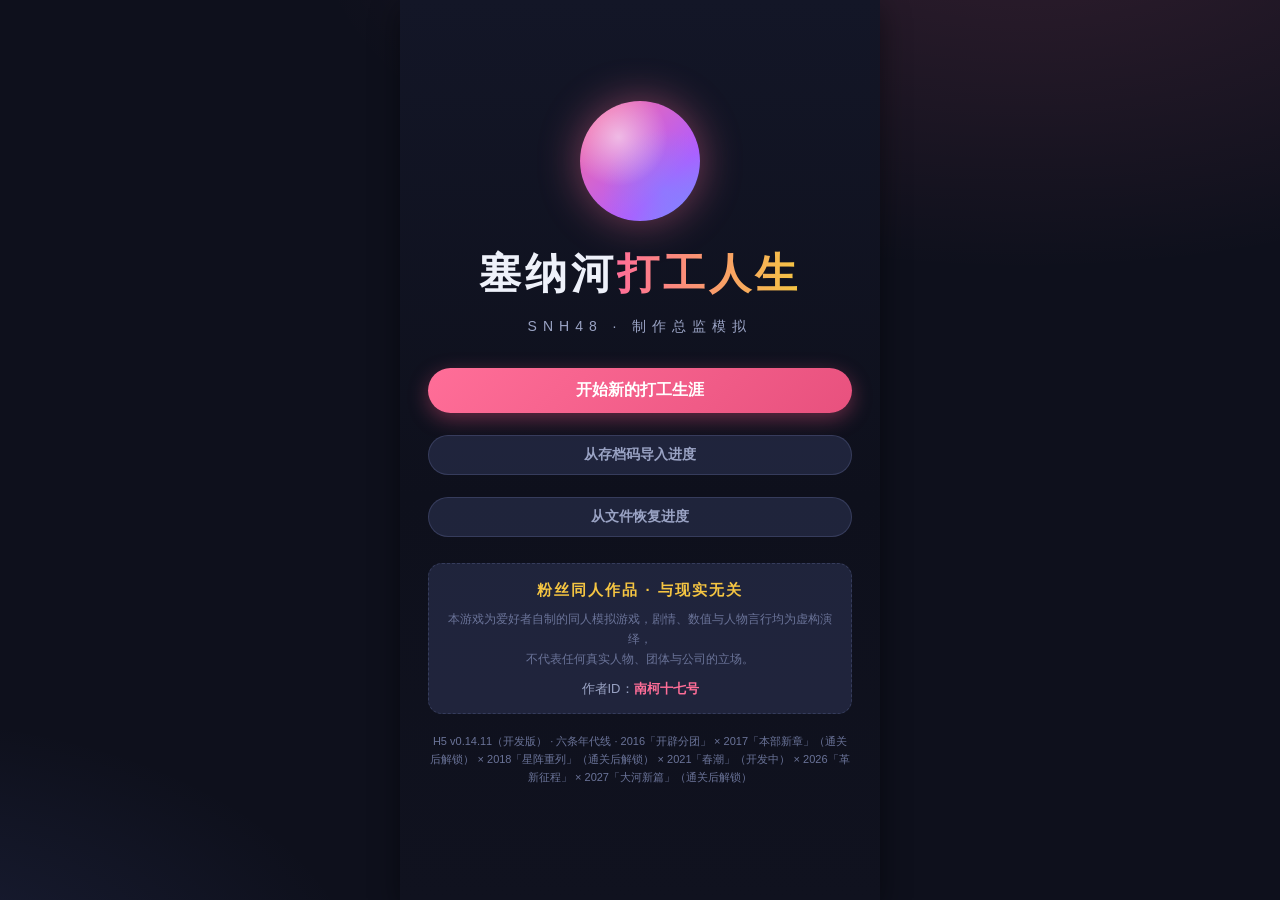
==== commit bfc8aaed: "Add files via upload" ====
--- a/staging/index.html
+++ b/staging/index.html
@@ -69,7 +69,7 @@
         <p class="disclaimer-detail">本游戏为爱好者自制的同人模拟游戏，剧情、数值与人物言行均为虚构演绎，<br>不代表任何真实人物、团体与公司的立场。</p>
         <p class="author-line">作者ID：<span class="author-name">南柯十七号</span></p>
       </div>
-      <p class="version-line">H5 v0.14.10（开发版） · 六条年代线 · 2016「开辟分团」 × 2017「本部新章」（通关后解锁） × 2018「星阵重列」（通关后解锁） × 2021「春潮」（开发中） × 2026「革新征程」 × 2027「大河新篇」（通关后解锁）</p>
+      <p class="version-line">H5 v0.14.11（开发版） · 六条年代线 · 2016「开辟分团」 × 2017「本部新章」（通关后解锁） × 2018「星阵重列」（通关后解锁） × 2021「春潮」（开发中） × 2026「革新征程」 × 2027「大河新篇」（通关后解锁）</p>
     </div>
   </section>
 
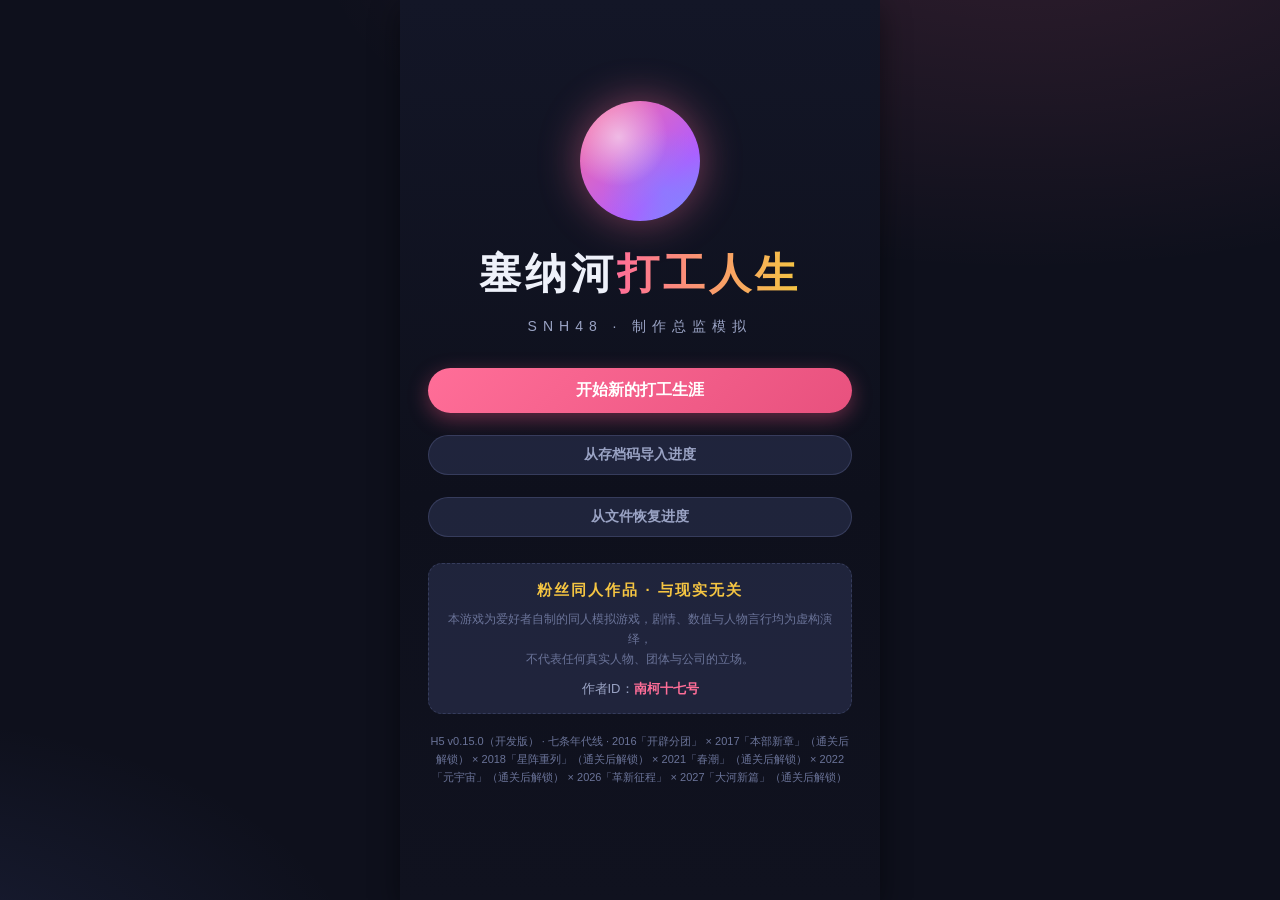
==== commit 3b294bc9: "Add files via upload" ====
--- a/staging/index.html
+++ b/staging/index.html
@@ -15,6 +15,8 @@
     js/data_story_2017.js 2017「本部新章」剧情数据（由 2016 结局进入下一年开启）
     js/data_story_2018.js 2018「星阵重列」剧情数据（由 2017 结局进入下一年开启，组阁年）
     js/data_story_2019.js 2019「双岸」剧情数据（由 2018 结局进入下一年开启；TEB48/二次组阁/招新/限定团）
+    js/data_story_2021.js 2021「春潮」剧情数据（由 2020 结局进入下一年开启；电商/疫苗/海外选秀/最佳拍档）
+    js/data_story_2022.js 2022「元宇宙」剧情数据（由 2021 结局进入下一年开启；元宇宙/青春盛典/十周年演唱会）
     js/data_story_2027.js 2027「大河新篇」剧情数据（由 2026 结局进入下一年开启，按阵营分叉）
     js/engine.js          游戏引擎：状态、回合结算、主线判定、存档（localStorage）
     js/ui.js              界面渲染与交互（屏幕切换、VN 播放器、点将窗、弹窗）
@@ -24,7 +26,7 @@
     docs/DEPLOY.md        部署/分发指引
   ----------------------------------------------------------------------------
   脚本加载顺序固定为：compat → data_members → data_members_2026 → data_story
-  → data_story_2026 → data_story_2017 → data_story_2018 → data_story_2019 → data_story_2020 → data_story_2027 → engine → ui → main
+  → data_story_2026 → data_story_2017 → data_story_2018 → data_story_2019 → data_story_2020 → data_story_2021 → data_story_2022 → data_story_2027 → engine → ui → main
   全局命名空间：DATA / DATA2026 / STORY / Game / UI
 ============================================================================ -->
 <html lang="zh-CN">
@@ -69,7 +71,7 @@
         <p class="disclaimer-detail">本游戏为爱好者自制的同人模拟游戏，剧情、数值与人物言行均为虚构演绎，<br>不代表任何真实人物、团体与公司的立场。</p>
         <p class="author-line">作者ID：<span class="author-name">南柯十七号</span></p>
       </div>
-      <p class="version-line">H5 v0.14.11（开发版） · 六条年代线 · 2016「开辟分团」 × 2017「本部新章」（通关后解锁） × 2018「星阵重列」（通关后解锁） × 2021「春潮」（开发中） × 2026「革新征程」 × 2027「大河新篇」（通关后解锁）</p>
+      <p class="version-line">H5 v0.15.0（开发版） · 七条年代线 · 2016「开辟分团」 × 2017「本部新章」（通关后解锁） × 2018「星阵重列」（通关后解锁） × 2021「春潮」（通关后解锁） × 2022「元宇宙」（通关后解锁） × 2026「革新征程」 × 2027「大河新篇」（通关后解锁）</p>
     </div>
   </section>
 
@@ -211,6 +213,7 @@
 <script src="js/data_story_2019.js"></script>
 <script src="js/data_story_2020.js"></script>
 <script src="js/data_story_2021.js"></script>
+<script src="js/data_story_2022.js"></script>
 <script src="js/data_story_2027.js"></script>
 <script src="js/engine.js"></script>
 <script src="js/ui.js"></script>
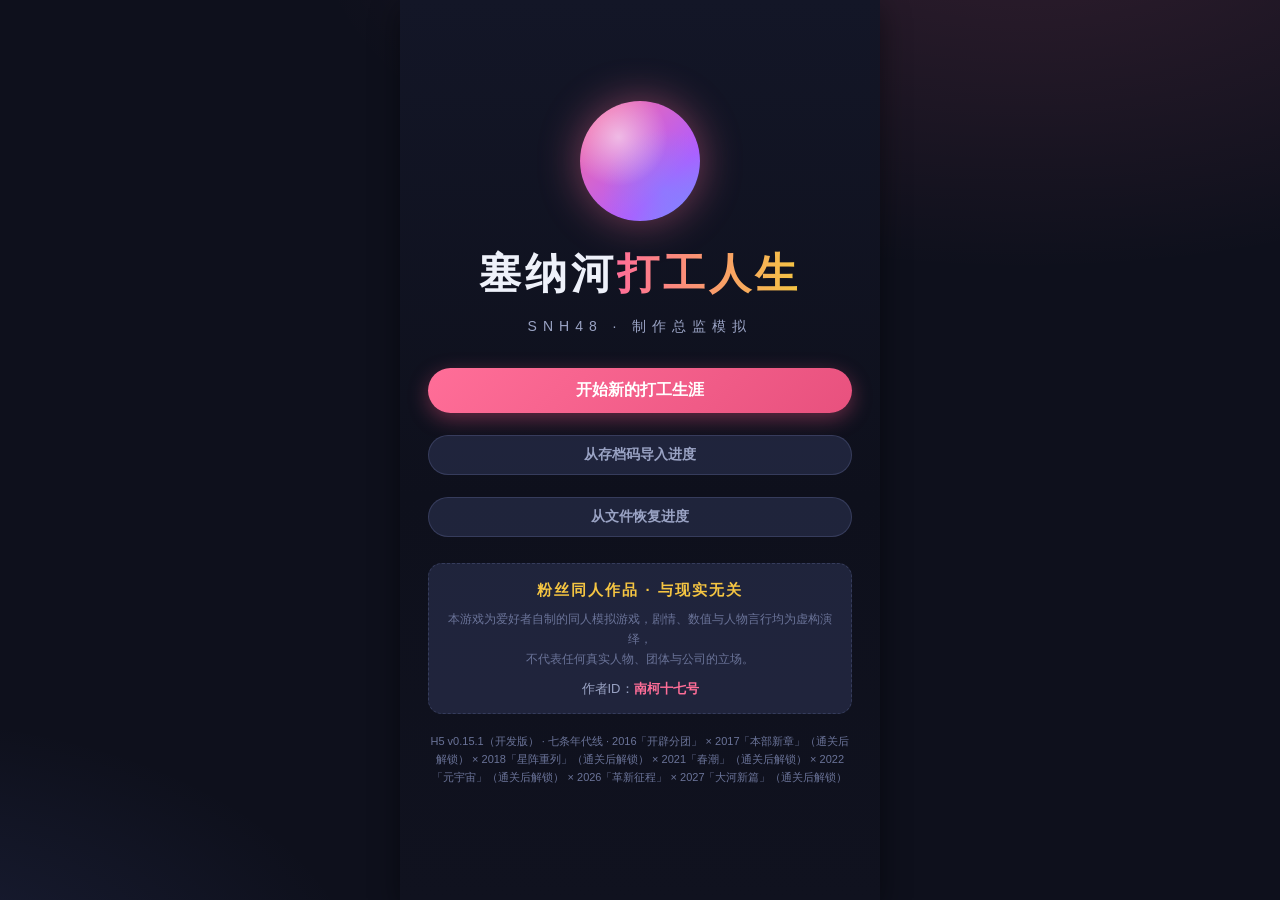
==== commit 3ec467f1: "Add files via upload" ====
--- a/staging/index.html
+++ b/staging/index.html
@@ -71,7 +71,7 @@
         <p class="disclaimer-detail">本游戏为爱好者自制的同人模拟游戏，剧情、数值与人物言行均为虚构演绎，<br>不代表任何真实人物、团体与公司的立场。</p>
         <p class="author-line">作者ID：<span class="author-name">南柯十七号</span></p>
       </div>
-      <p class="version-line">H5 v0.15.0（开发版） · 七条年代线 · 2016「开辟分团」 × 2017「本部新章」（通关后解锁） × 2018「星阵重列」（通关后解锁） × 2021「春潮」（通关后解锁） × 2022「元宇宙」（通关后解锁） × 2026「革新征程」 × 2027「大河新篇」（通关后解锁）</p>
+      <p class="version-line">H5 v0.15.1（开发版） · 七条年代线 · 2016「开辟分团」 × 2017「本部新章」（通关后解锁） × 2018「星阵重列」（通关后解锁） × 2021「春潮」（通关后解锁） × 2022「元宇宙」（通关后解锁） × 2026「革新征程」 × 2027「大河新篇」（通关后解锁）</p>
     </div>
   </section>
 
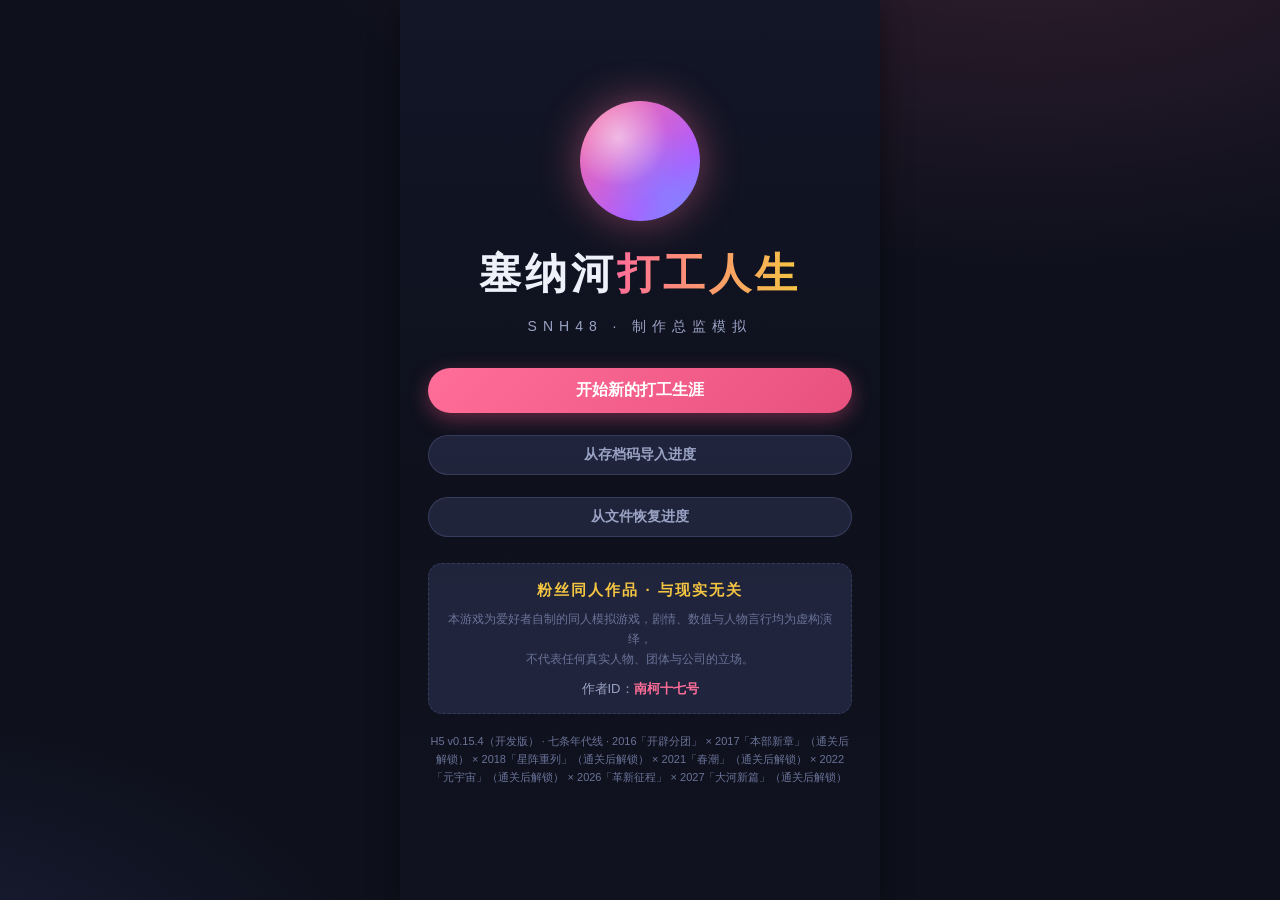
==== commit 38369a28: "Add files via upload" ====
--- a/staging/index.html
+++ b/staging/index.html
@@ -71,7 +71,7 @@
         <p class="disclaimer-detail">本游戏为爱好者自制的同人模拟游戏，剧情、数值与人物言行均为虚构演绎，<br>不代表任何真实人物、团体与公司的立场。</p>
         <p class="author-line">作者ID：<span class="author-name">南柯十七号</span></p>
       </div>
-      <p class="version-line">H5 v0.15.1（开发版） · 七条年代线 · 2016「开辟分团」 × 2017「本部新章」（通关后解锁） × 2018「星阵重列」（通关后解锁） × 2021「春潮」（通关后解锁） × 2022「元宇宙」（通关后解锁） × 2026「革新征程」 × 2027「大河新篇」（通关后解锁）</p>
+      <p class="version-line">H5 v0.15.4（开发版） · 七条年代线 · 2016「开辟分团」 × 2017「本部新章」（通关后解锁） × 2018「星阵重列」（通关后解锁） × 2021「春潮」（通关后解锁） × 2022「元宇宙」（通关后解锁） × 2026「革新征程」 × 2027「大河新篇」（通关后解锁）</p>
     </div>
   </section>
 
--- a/staging/css/style.css
+++ b/staging/css/style.css
@@ -686,8 +686,122 @@
   text-align: center;
 }
 
+/* —— 拒接后的非阻塞回拨倒计时悬浮条 —— */
+.call-wait {
+  position: fixed;
+  left: 50%; top: 14px;
+  transform: translateX(-50%);
+  z-index: 55;
+  background: rgba(20, 23, 40, 0.95);
+  border: 1px solid rgba(255, 110, 152, 0.45);
+  color: var(--text-main);
+  padding: 9px 18px;
+  border-radius: 999px;
+  font-size: 12.5px;
+  box-shadow: var(--shadow);
+  animation: fadeIn 0.2s ease;
+  max-width: 92vw;
+  white-space: nowrap;
+  overflow: hidden;
+  text-overflow: ellipsis;
+  pointer-events: none;
+}
+
 /* 窄屏微调 */
 @media (max-width: 360px) {
   .game-title { font-size: 34px; }
   .member-list, .pick-grid { grid-template-columns: 1fr; }
 }
+
+/* ---------- 来电模拟（手机通话 / 微信视频通话） ---------- */
+.modal-card.call-sim {
+  width: min(92vw, 400px);
+  color: #f4f6ff;
+  text-align: center;
+  border: none;
+  overflow: hidden;
+  position: relative;
+  padding: 34px 22px 30px;
+}
+.modal-card.call-sim.call-phone { background: linear-gradient(170deg, #232a4d 0%, #12162b 55%, #0a0d1a 100%); }
+.modal-card.call-sim.call-wechat { background: linear-gradient(170deg, #17323a 0%, #0e2127 55%, #081418 100%); }
+.call-tag {
+  display: inline-block;
+  font-size: 11.5px;
+  letter-spacing: 2px;
+  color: rgba(244, 246, 255, 0.55);
+  border: 1px solid rgba(244, 246, 255, 0.22);
+  border-radius: 999px;
+  padding: 3px 12px;
+  margin-bottom: 18px;
+}
+.call-avatar {
+  width: 86px; height: 86px;
+  margin: 0 auto 14px;
+  border-radius: 50%;
+  display: flex; align-items: center; justify-content: center;
+  font-size: 38px; font-weight: 800; color: #fff;
+  background: linear-gradient(135deg, #ff6e98, #b365ff);
+  box-shadow: 0 0 0 0 rgba(255, 110, 152, 0.5);
+  animation: callring 1.6s ease-out infinite;
+}
+.call-wechat .call-avatar { background: linear-gradient(135deg, #35c98e, #0e7a5a); }
+.call-avatar-idle { animation: none; filter: grayscale(0.7); opacity: 0.75; }
+@keyframes callring {
+  0%   { box-shadow: 0 0 0 0 rgba(255, 110, 152, 0.45); }
+  70%  { box-shadow: 0 0 0 22px rgba(255, 110, 152, 0); }
+  100% { box-shadow: 0 0 0 0 rgba(255, 110, 152, 0); }
+}
+.call-name { font-size: 22px; font-weight: 800; letter-spacing: 1px; }
+.call-sub { font-size: 12px; color: rgba(244, 246, 255, 0.55); margin-top: 4px; }
+.call-status { font-size: 13px; color: rgba(244, 246, 255, 0.75); margin-top: 14px; animation: callblink 1.4s ease-in-out infinite; }
+@keyframes callblink { 0%, 100% { opacity: 1; } 50% { opacity: 0.45; } }
+.call-btns { display: flex; justify-content: center; gap: 56px; margin-top: 30px; }
+.call-btn {
+  width: 66px; height: 66px;
+  border-radius: 50%;
+  border: none;
+  color: #fff;
+  font-size: 11.5px;
+  font-weight: 700;
+  letter-spacing: 1px;
+  cursor: pointer;
+  display: flex; align-items: center; justify-content: center;
+  box-shadow: 0 6px 18px rgba(0, 0, 0, 0.4);
+  transition: transform 0.12s ease;
+}
+.call-btn:active { transform: scale(0.92); }
+.call-btn.call-refuse { background: linear-gradient(160deg, #f87171, #b91c1c); }
+.call-btn.call-answer { background: linear-gradient(160deg, #4ade80, #15803d); }
+/* —— 接通后 —— */
+.modal-card.call-sim.call-live { text-align: left; padding: 18px 16px 16px; }
+.call-head {
+  display: flex; justify-content: space-between; align-items: center;
+  padding: 2px 4px 10px;
+  border-bottom: 1px solid rgba(244, 246, 255, 0.14);
+  margin-bottom: 12px;
+}
+.call-head-name { font-size: 14.5px; font-weight: 800; letter-spacing: 1px; }
+.call-head-timer { font-size: 12px; color: #4ade80; font-variant-numeric: tabular-nums; }
+.call-body { min-height: 220px; max-height: 52vh; overflow-y: auto; padding: 2px 4px; }
+.call-line { margin-bottom: 14px; animation: fadeUp 0.3s ease; }
+.call-speaker {
+  display: inline-block;
+  font-size: 11.5px; font-weight: 800; letter-spacing: 1px;
+  color: #0b0e1c;
+  background: linear-gradient(135deg, #9fb4ff, #6f86ff);
+  border-radius: 6px;
+  padding: 2px 8px;
+  margin-bottom: 6px;
+}
+.call-text { font-size: 14.5px; line-height: 1.75; white-space: pre-wrap; color: rgba(244, 246, 255, 0.92); }
+.call-line.call-nar .call-text { color: rgba(244, 246, 255, 0.62); }
+.call-hint { font-size: 11.5px; color: rgba(244, 246, 255, 0.4); text-align: center; margin-top: 6px; }
+.call-hint.call-end { letter-spacing: 3px; padding: 18px 0 4px; color: rgba(244, 246, 255, 0.55); }
+.call-choices { display: flex; flex-direction: column; gap: 10px; margin-top: 8px; }
+.call-choices .vn-choice {
+  background: rgba(244, 246, 255, 0.08);
+  border: 1px solid rgba(244, 246, 255, 0.25);
+  color: #f4f6ff;
+}
+.call-choices .vn-choice:hover { background: rgba(244, 246, 255, 0.16); }
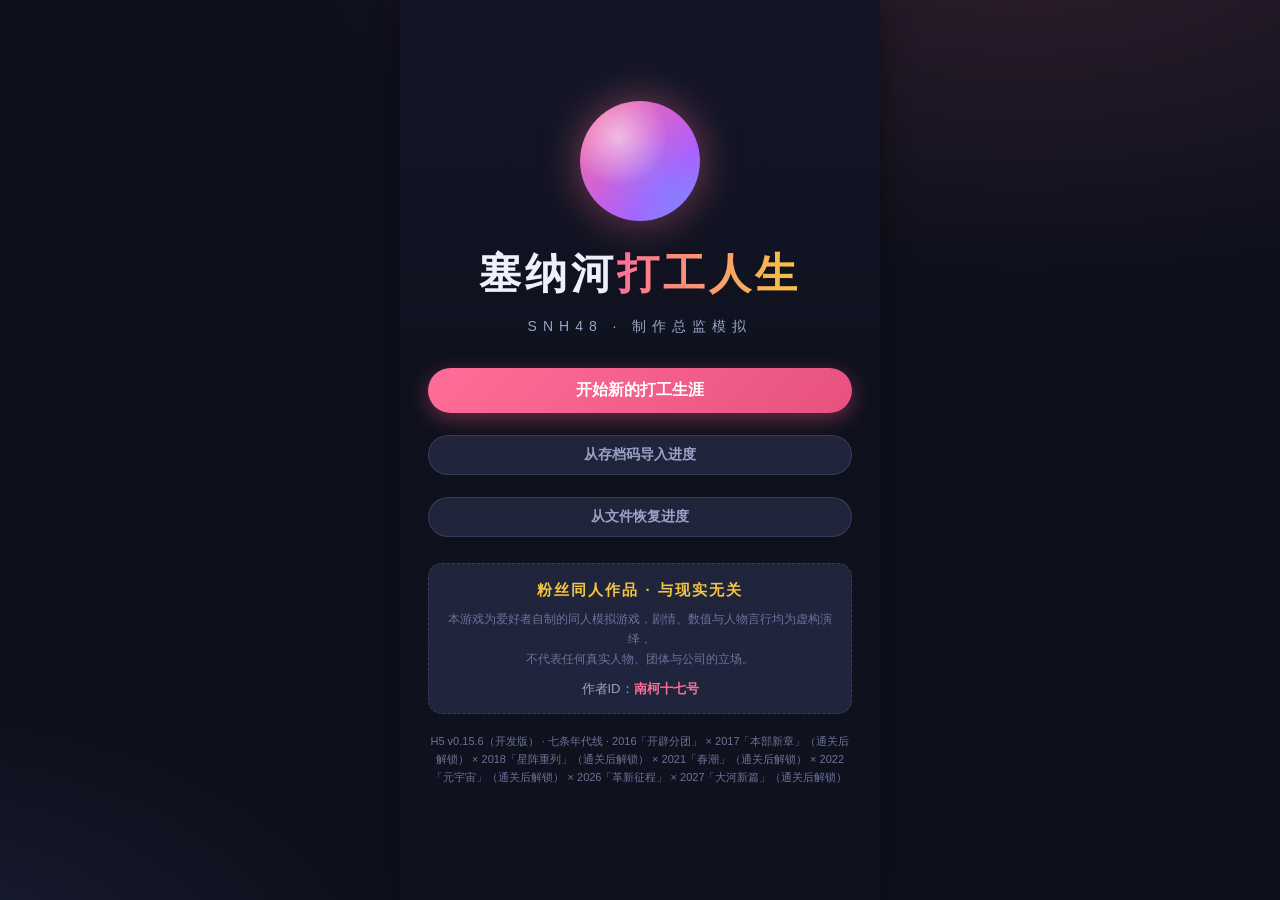
==== commit 2572c188: "Add files via upload" ====
--- a/staging/index.html
+++ b/staging/index.html
@@ -71,7 +71,7 @@
         <p class="disclaimer-detail">本游戏为爱好者自制的同人模拟游戏，剧情、数值与人物言行均为虚构演绎，<br>不代表任何真实人物、团体与公司的立场。</p>
         <p class="author-line">作者ID：<span class="author-name">南柯十七号</span></p>
       </div>
-      <p class="version-line">H5 v0.15.4（开发版） · 七条年代线 · 2016「开辟分团」 × 2017「本部新章」（通关后解锁） × 2018「星阵重列」（通关后解锁） × 2021「春潮」（通关后解锁） × 2022「元宇宙」（通关后解锁） × 2026「革新征程」 × 2027「大河新篇」（通关后解锁）</p>
+      <p class="version-line">H5 v0.15.6（开发版） · 七条年代线 · 2016「开辟分团」 × 2017「本部新章」（通关后解锁） × 2018「星阵重列」（通关后解锁） × 2021「春潮」（通关后解锁） × 2022「元宇宙」（通关后解锁） × 2026「革新征程」 × 2027「大河新篇」（通关后解锁）</p>
     </div>
   </section>
 
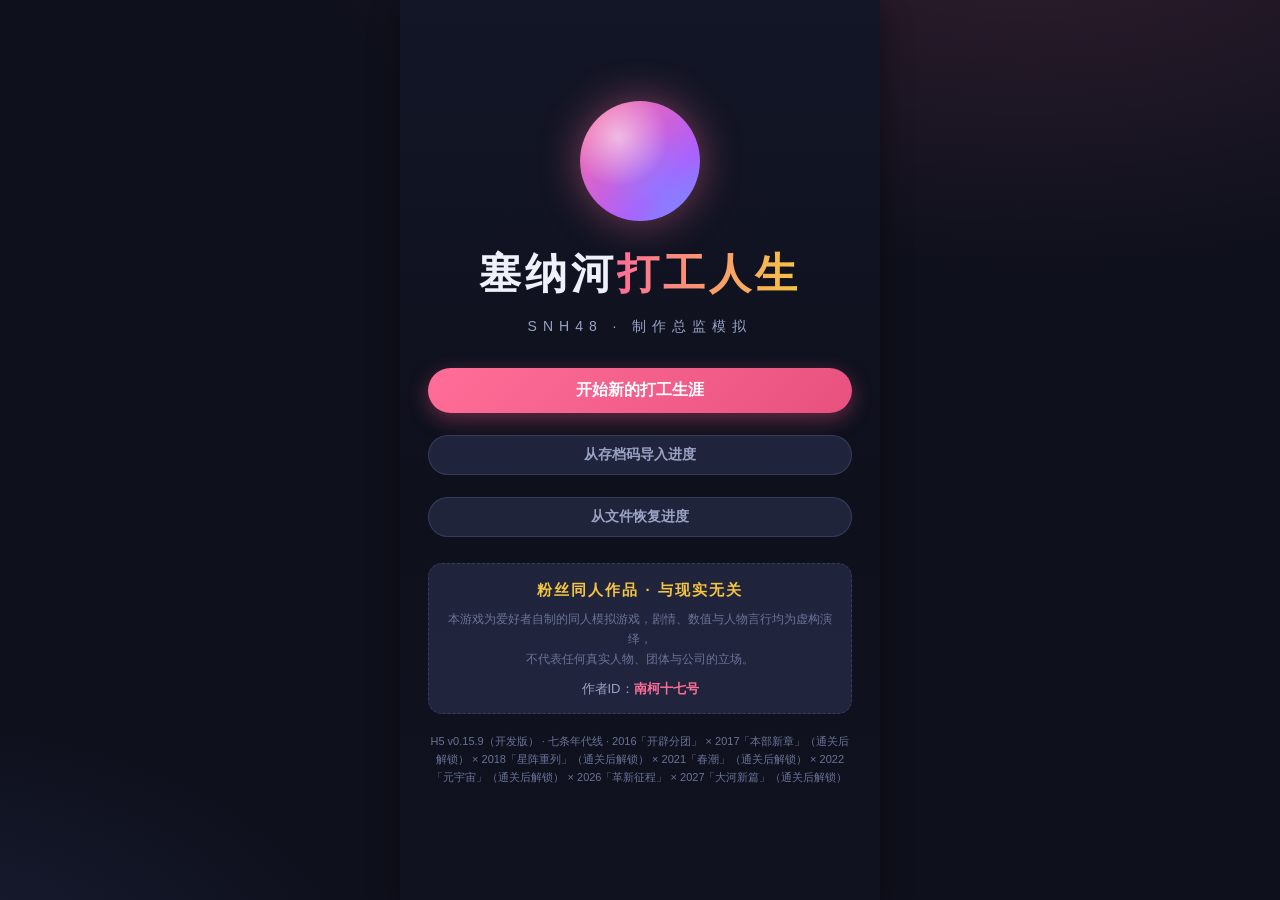
==== commit 862372c5: "Add files via upload" ====
--- a/staging/index.html
+++ b/staging/index.html
@@ -17,6 +17,7 @@
     js/data_story_2019.js 2019「双岸」剧情数据（由 2018 结局进入下一年开启；TEB48/二次组阁/招新/限定团）
     js/data_story_2021.js 2021「春潮」剧情数据（由 2020 结局进入下一年开启；电商/疫苗/海外选秀/最佳拍档）
     js/data_story_2022.js 2022「元宇宙」剧情数据（由 2021 结局进入下一年开启；元宇宙/青春盛典/十周年演唱会）
+    js/data_story_2023.js 2023「交棒」剧情数据（由 2022 结局进入下一年开启；开源节流/虚拟常态化/成都丝芭/恢复旗号/最佳拍档第三季）
     js/data_story_2027.js 2027「大河新篇」剧情数据（由 2026 结局进入下一年开启，按阵营分叉）
     js/engine.js          游戏引擎：状态、回合结算、主线判定、存档（localStorage）
     js/ui.js              界面渲染与交互（屏幕切换、VN 播放器、点将窗、弹窗）
@@ -26,7 +27,7 @@
     docs/DEPLOY.md        部署/分发指引
   ----------------------------------------------------------------------------
   脚本加载顺序固定为：compat → data_members → data_members_2026 → data_story
-  → data_story_2026 → data_story_2017 → data_story_2018 → data_story_2019 → data_story_2020 → data_story_2021 → data_story_2022 → data_story_2027 → engine → ui → main
+  → data_story_2026 → data_story_2017 → data_story_2018 → data_story_2019 → data_story_2020 → data_story_2021 → data_story_2022 → data_story_2023 → data_story_2027 → engine → ui → main
   全局命名空间：DATA / DATA2026 / STORY / Game / UI
 ============================================================================ -->
 <html lang="zh-CN">
@@ -71,7 +72,7 @@
         <p class="disclaimer-detail">本游戏为爱好者自制的同人模拟游戏，剧情、数值与人物言行均为虚构演绎，<br>不代表任何真实人物、团体与公司的立场。</p>
         <p class="author-line">作者ID：<span class="author-name">南柯十七号</span></p>
       </div>
-      <p class="version-line">H5 v0.15.6（开发版） · 七条年代线 · 2016「开辟分团」 × 2017「本部新章」（通关后解锁） × 2018「星阵重列」（通关后解锁） × 2021「春潮」（通关后解锁） × 2022「元宇宙」（通关后解锁） × 2026「革新征程」 × 2027「大河新篇」（通关后解锁）</p>
+      <p class="version-line">H5 v0.15.9（开发版） · 七条年代线 · 2016「开辟分团」 × 2017「本部新章」（通关后解锁） × 2018「星阵重列」（通关后解锁） × 2021「春潮」（通关后解锁） × 2022「元宇宙」（通关后解锁） × 2026「革新征程」 × 2027「大河新篇」（通关后解锁）</p>
     </div>
   </section>
 
@@ -214,6 +215,7 @@
 <script src="js/data_story_2020.js"></script>
 <script src="js/data_story_2021.js"></script>
 <script src="js/data_story_2022.js"></script>
+<script src="js/data_story_2023.js"></script>
 <script src="js/data_story_2027.js"></script>
 <script src="js/engine.js"></script>
 <script src="js/ui.js"></script>
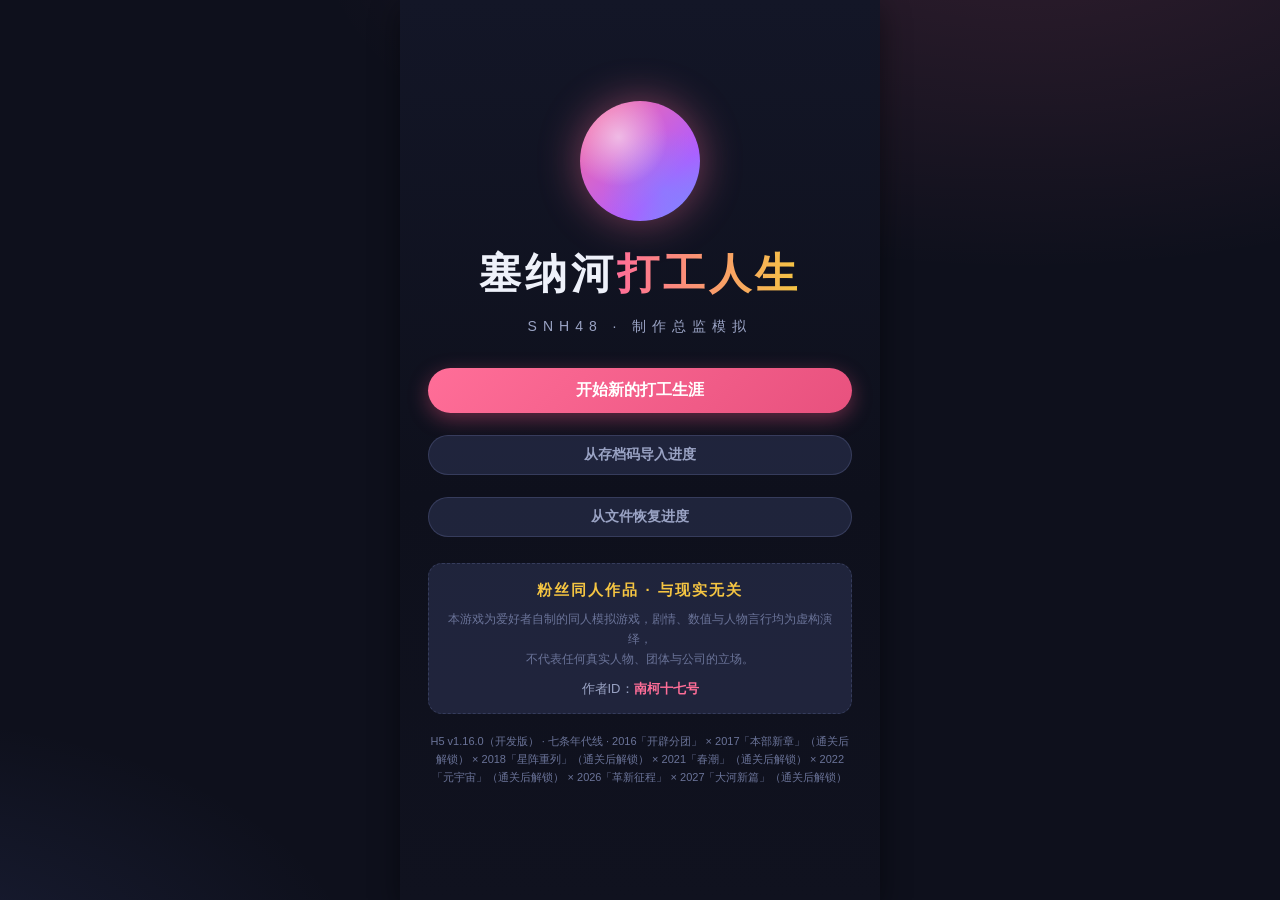
==== commit 46bcc8b1: "Add files via upload" ====
--- a/staging/index.html
+++ b/staging/index.html
@@ -72,7 +72,7 @@
         <p class="disclaimer-detail">本游戏为爱好者自制的同人模拟游戏，剧情、数值与人物言行均为虚构演绎，<br>不代表任何真实人物、团体与公司的立场。</p>
         <p class="author-line">作者ID：<span class="author-name">南柯十七号</span></p>
       </div>
-      <p class="version-line">H5 v0.15.9（开发版） · 七条年代线 · 2016「开辟分团」 × 2017「本部新章」（通关后解锁） × 2018「星阵重列」（通关后解锁） × 2021「春潮」（通关后解锁） × 2022「元宇宙」（通关后解锁） × 2026「革新征程」 × 2027「大河新篇」（通关后解锁）</p>
+      <p class="version-line">H5 v1.16.0（开发版） · 七条年代线 · 2016「开辟分团」 × 2017「本部新章」（通关后解锁） × 2018「星阵重列」（通关后解锁） × 2021「春潮」（通关后解锁） × 2022「元宇宙」（通关后解锁） × 2026「革新征程」 × 2027「大河新篇」（通关后解锁）</p>
     </div>
   </section>
 
